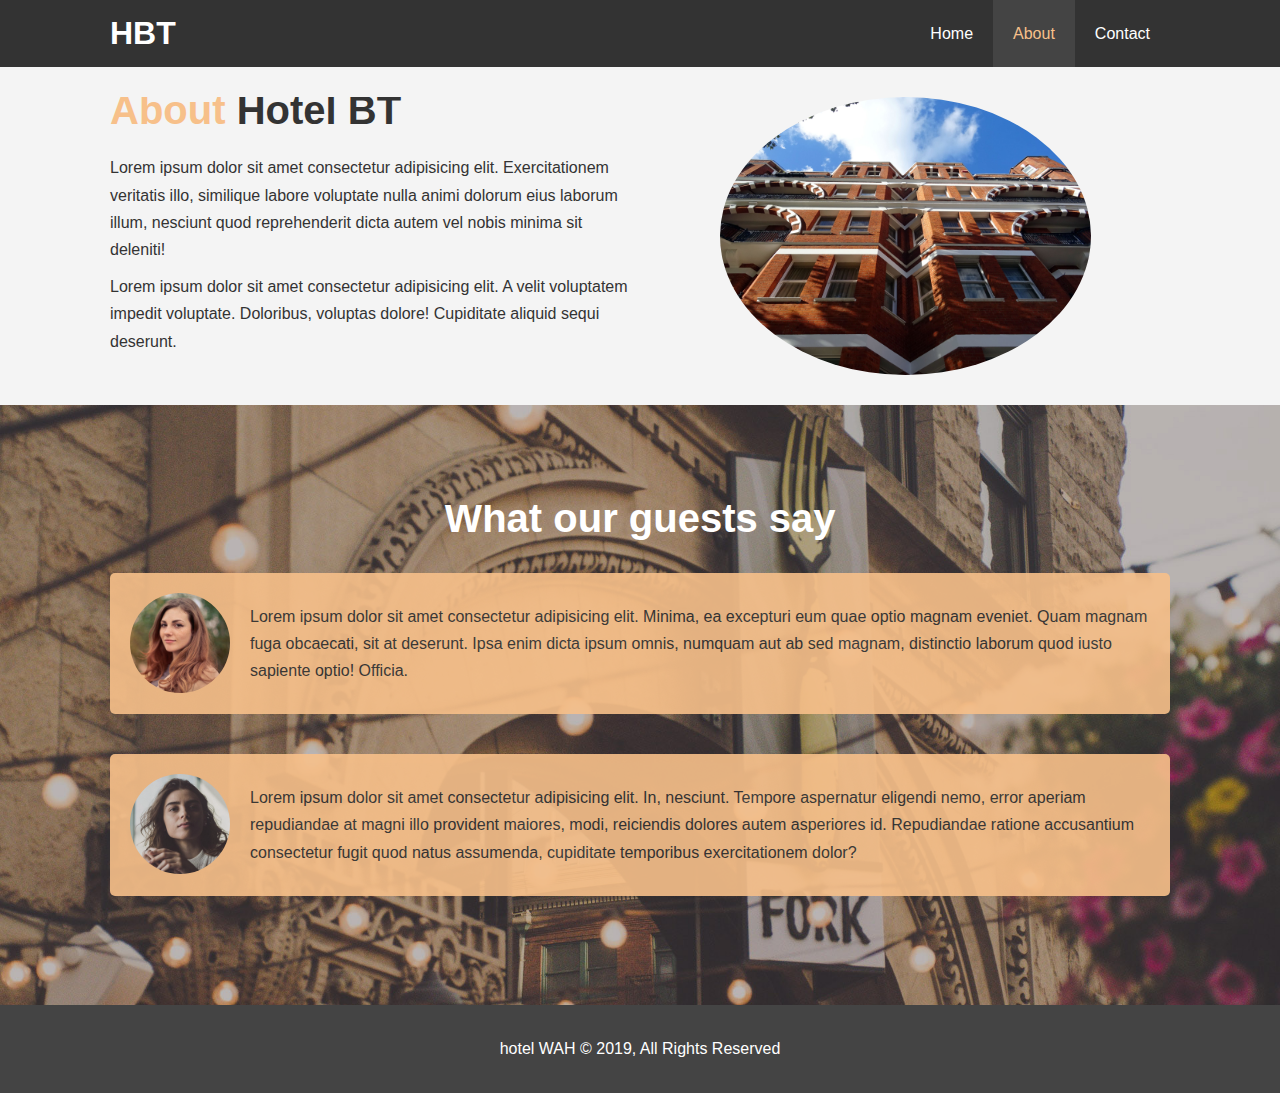
==== about.html @ b53292cb "first commit" ====
<!DOCTYPE html>
<html lang="en">

<head>
  <meta charset="UTF-8">
  <meta name="viewport" content="width=device-width, initial-scale=1.0">
  <meta http-equiv="X-UA-Compatible" content="ie=edge">
  <meta name="description" content="Welcome to the most extraordinary hotel in Boston Massachusetts">
  <meta name="keywords" content="hotel,boston hotel,new england hotel">
  <link rel="stylesheet" href="css/style.css">
  <title>Hotel BT | About</title>
</head>

<body>
  <header>
    <nav id="navbar">
      <div class="container">
        <h1 class="logo"><a href="index.html">HBT</a></h1>
        <ul>
          <li><a href="index.html">Home</a></li>
          <li><a class="current" href="about.html">About</a></li>
          <li><a href="contact.html">Contact</a></li>
        </ul>
      </div>
    </nav>
  </header>

  <section id="about-info" class="bg-light py-3">
    <div class="container">
      <div class="info-left">
        <h1 class="l-heading"><span class="text-primary">About</span> Hotel BT</h1>
        <p>Lorem ipsum dolor sit amet consectetur adipisicing elit. Exercitationem veritatis illo, similique labore
          voluptate nulla animi dolorum eius laborum illum, nesciunt quod reprehenderit dicta autem vel nobis minima
          sit deleniti!</p>
        <p>Lorem ipsum dolor sit amet consectetur adipisicing elit. A velit voluptatem impedit voluptate. Doloribus,
          voluptas dolore! Cupiditate aliquid sequi deserunt.</p>
      </div>
      <div class="info-right">
        <img src="./img/photo-2.jpg" alt="hotel">
      </div>
    </div>
  </section>

  <div class="clr"></div>

  <section id="testimonials" class="py-3">
    <div class="container">
      <h2 class="l-heading">What our guests say</h2>
      <div class="testimonial bg-primary">
        <img src="./img/person-1.jpg" alt="Zoe">
        <p>Lorem ipsum dolor sit amet consectetur adipisicing elit. Minima, ea excepturi eum quae optio magnam eveniet.
          Quam magnam fuga obcaecati, sit at deserunt. Ipsa enim dicta ipsum omnis, numquam aut ab sed magnam,
          distinctio laborum quod iusto sapiente optio! Officia.</p>
      </div>
      <div class="testimonial bg-primary">
        <img src="./img/person-2.jpg" alt="jessica">
        <p>Lorem ipsum dolor sit amet consectetur adipisicing elit. In, nesciunt. Tempore aspernatur eligendi nemo,
          error aperiam repudiandae at magni illo provident maiores, modi, reiciendis dolores autem asperiores id.
          Repudiandae ratione accusantium consectetur fugit quod natus assumenda, cupiditate temporibus exercitationem
          dolor?</p>
      </div>
    </div>
  </section>
  <div class="clr"></div>
  <footer id="main-footer">
    <p>hotel WAH &copy; 2019, All Rights Reserved</p>
  </footer>


</body>

</html>
---- css/style.css ----
/* Reset */
* {
  margin: 0;
  padding: 0;
  box-sizing: border-box;
}

/* main-styling */
html,
body {
  font-family: "Segoe UI", Tahoma, Geneva, Verdana, sans-serif;
  line-height: 1.7em;
}

a {
  color: #333;
  text-decoration: none;
}

h1,
h2,
h3 {
  padding-bottom: 20px;
}

p {
  margin: 10px 0;
}

/* Utility */
.container {
  margin: auto;
  max-width: 1100px;
  overflow: auto;
  padding: 0 20px;
}

.text-primary {
  color: #f7c08a;
}

.lead {
  font-size: 22px;
}

.btn {
  display: inline-block;
  font-size: 18px;
  color: white;
  background: #333;
  padding: 15px 20px;
  border: none;
  cursor: pointer;
}

.btn-light {
  background: #f4f4f4;
  color: #333;
}

.btn:hover {
  background: #f7c08a;
  color: #333;
}

.bg-dark {
  background: #333;
  color: #fff;
}

.bg-light {
  background: #f4f4f4;
  color: #333;
}

.bg-primary {
  background: #f7c08a;
  color: #333;
}

.clr {
  clear: both;
}

.l-heading {
  font-size: 40px;
}

.py-1 {
  padding: 10px;
}

.py-2 {
  padding: 20px;
}

.py-3 {
  padding: 30px;
}

/* navbar */
#navbar {
  background: #333;
  color: #fff;
  overflow: auto;
}

#navbar a {
  color: white;
}

#navbar h1 {
  float: left;
  padding-top: 20px;
}

#navbar ul {
  list-style: none;
  float: right;
}

#navbar ul li {
  float: left;
}

#navbar ul li a {
  padding: 20px;
  text-align: center;
  display: block;
}

#navbar ul li a:hover,
#navbar ul li a.current {
  background: #444;
  color: #f7c08a;
}

/* showcase */

#showcase {
  background: url("../img/showcase.jpg") no-repeat center center/cover;
  height: 600px;
}

#showcase-content {
  color: white;
  text-align: center;
  padding-top: 170px;
}

#showcase-content h1 {
  font-size: 60px;
  line-height: 1.2em;
}

#showcase-content p {
  padding-bottom: 50px;
  line-height: 1.7em;
}

/*Home-info*/

#home-info {
  height: 400px;
}

#home-info .info-img {
  float: left;
  width: 50%;
  background: url("../img/photo-1.jpg") no-repeat;
  min-height: 100%;
}

#home-info .info-content {
  float: right;
  width: 50%;
  height: 100%;
  text-align: center;
  padding: 50px 30px;
  overflow: hidden;
}

#home-info .info-content p {
  padding-bottom: 40px;
}

/* features */

.box {
  float: left;
  width: 33.3%;
  padding: 50px;
  text-align: center;
}

.box i {
  margin-bottom: 10px;
}

/* about info */
#about-info .info-right {
  float: right;
  width: 50%;
  min-height: 100%;
}

#about-info .info-right img {
  display: block;
  margin: auto;
  width: 70%;
  border-radius: 50%;
}

#about-info .info-left {
  float: left;
  width: 50%;
  min-height: 100%;
}

/* testimonials */

#testimonials {
  height: 600px;
  background: url("../img/test-bg.jpg") no-repeat center center/cover;
  padding-top: 100px;
}

#testimonials .testimonial img {
  width: 100px;
  float: left;
  margin-right: 20px;
  border-radius: 50px;
}

#testimonials h2 {
  color: #fff;
  text-align: center;
  padding-bottom: 40px;
}

#testimonials .testimonial {
  padding: 20px;
  margin-bottom: 40px;
  border-radius: 5px;
  opacity: 0.9;
}

/* contact-form */

#contact-form .form-group {
  margin-bottom: 20px;
}

#contact-form label {
  display: block;
  margin-bottom: 5px;
}

#contact-form input,
#contact-form textarea {
  width: 100%;
  padding: 10px;
  border: 1px #ddd solid;
}

#contact-form textarea {
  height: 200px;
}

#contact-form input:focus,
#contact-form textarea:focus {
  outline: none;
  border-color: #f7c08a;
}


/* Footer */
#main-footer {
  text-align: center;
  background: #444;
  color: #fff;
  padding: 20px;
}
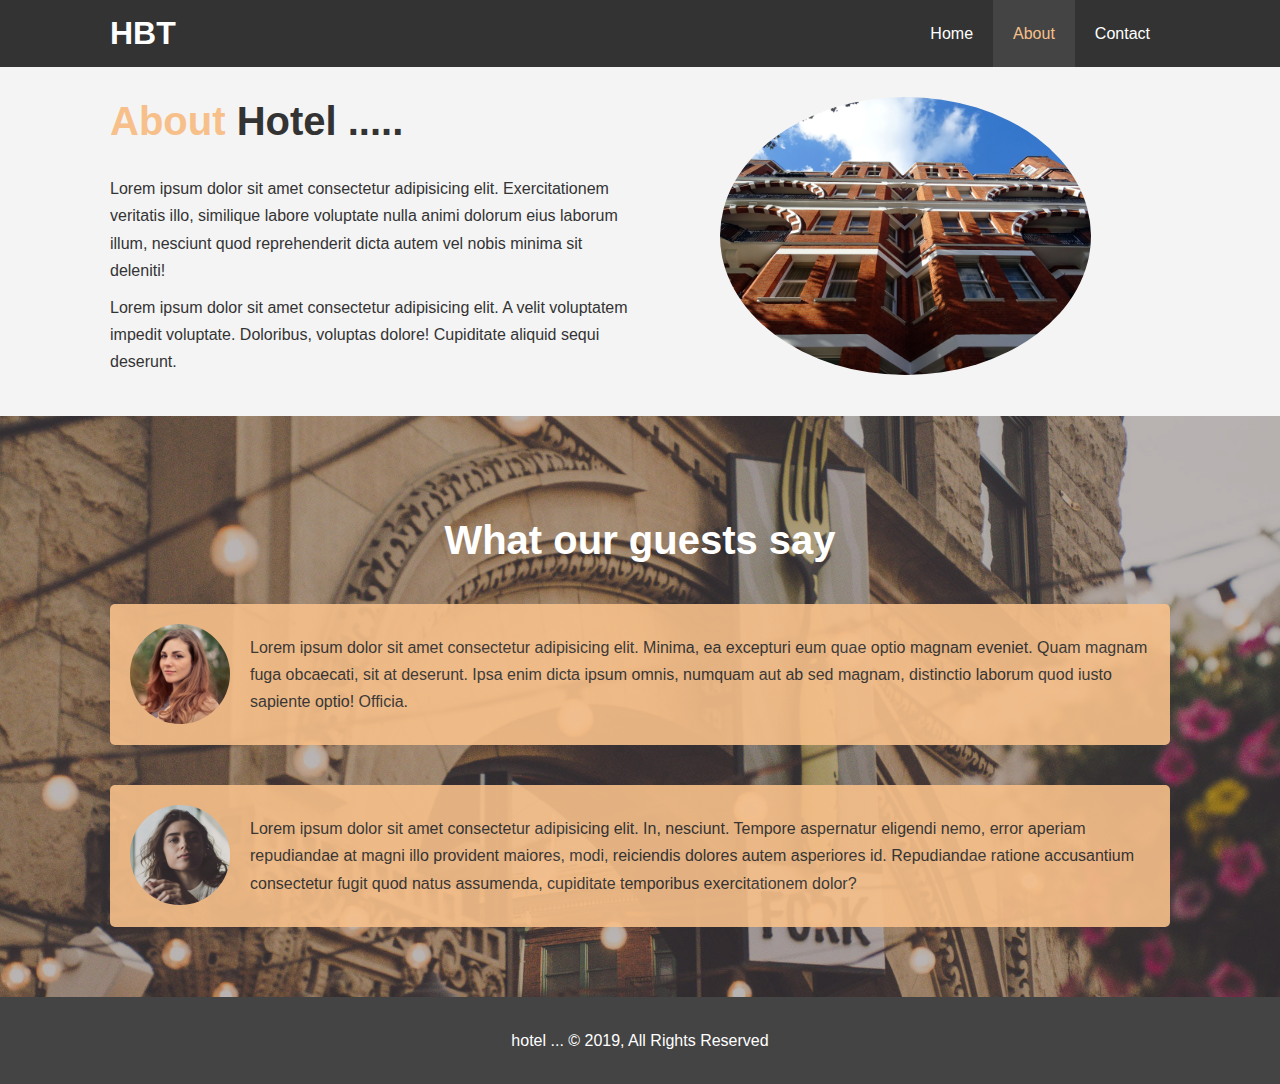
==== commit 00042c26: "made responsive" ====
--- a/about.html
+++ b/about.html
@@ -5,9 +5,10 @@
   <meta charset="UTF-8">
   <meta name="viewport" content="width=device-width, initial-scale=1.0">
   <meta http-equiv="X-UA-Compatible" content="ie=edge">
-  <meta name="description" content="Welcome to the most extraordinary hotel in Boston Massachusetts">
+  <meta name="description" content="Welcome to the most extraordinary hotel in Antwerp">
   <meta name="keywords" content="hotel,boston hotel,new england hotel">
   <link rel="stylesheet" href="css/style.css">
+  <link rel="stylesheet" media="screen and (max-width: 768px)" href="css/mobile.css">
   <title>Hotel BT | About</title>
 </head>
 
@@ -28,7 +29,7 @@
   <section id="about-info" class="bg-light py-3">
     <div class="container">
       <div class="info-left">
-        <h1 class="l-heading"><span class="text-primary">About</span> Hotel BT</h1>
+        <h1 class="l-heading"><span class="text-primary">About</span> Hotel .....</h1>
         <p>Lorem ipsum dolor sit amet consectetur adipisicing elit. Exercitationem veritatis illo, similique labore
           voluptate nulla animi dolorum eius laborum illum, nesciunt quod reprehenderit dicta autem vel nobis minima
           sit deleniti!</p>
@@ -63,7 +64,7 @@
   </section>
   <div class="clr"></div>
   <footer id="main-footer">
-    <p>hotel WAH &copy; 2019, All Rights Reserved</p>
+    <p>hotel ... &copy; 2019, All Rights Reserved</p>
   </footer>
 
 
--- a/css/style.css
+++ b/css/style.css
@@ -48,7 +48,7 @@
   font-size: 18px;
   color: white;
   background: #333;
-  padding: 15px 20px;
+  padding: 13px 20px;
   border: none;
   cursor: pointer;
 }
@@ -84,6 +84,7 @@
 
 .l-heading {
   font-size: 40px;
+  line-height: 1.2;
 }
 
 .py-1 {
@@ -109,7 +110,7 @@
   color: white;
 }
 
-#navbar h1 {
+#navbar .logo {
   float: left;
   padding-top: 20px;
 }
@@ -154,14 +155,14 @@
 }
 
 #showcase-content p {
-  padding-bottom: 50px;
+  padding-bottom: 20px;
   line-height: 1.7em;
 }
 
 /*Home-info*/
 
 #home-info {
-  height: 400px;
+  height: 550px;
 }
 
 #home-info .info-img {
@@ -220,7 +221,7 @@
 /* testimonials */
 
 #testimonials {
-  height: 600px;
+  height: 100%;
   background: url("../img/test-bg.jpg") no-repeat center center/cover;
   padding-top: 100px;
 }
--- a/css/mobile.css
+++ b/css/mobile.css
@@ -0,0 +1,69 @@
+#navbar .logo {
+  float: none;
+  text-align: center;
+}
+
+#navbar ul,
+#navbar ul li {
+  float: none;
+}
+
+#navbar ul li a {
+  padding: 5px;
+  border-bottom: #444 dotted 1px;
+}
+
+/* showcase */
+#showcase-content {
+  height: 100%;
+  padding-top: 50px;
+  padding-bottom: 40px;
+}
+
+#showcase-content p {
+  padding-top: 50px;
+  padding-bottom: 60px;
+}
+
+/* Home-info  */
+#home-info .info-img {
+  display: none;
+}
+
+#home-info .info-content {
+  float: none;
+  width: 100%;
+}
+
+/* boxes */
+
+.box {
+  float: none;
+  width: 100%;
+}
+
+/* About */
+#about-info .info-right {
+  float: none;
+  width: 100%;
+}
+
+#about-info .info-left {
+  float: none;
+  width: 100%;
+}
+
+#about-info .info-right img {
+  border-radius: 0;
+  margin-top: 30px;
+}
+
+.l-heading {
+  text-align: center;
+}
+
+/* contact */
+
+#contact-info .box {
+  border-bottom: #444 dotted 2px;
+}